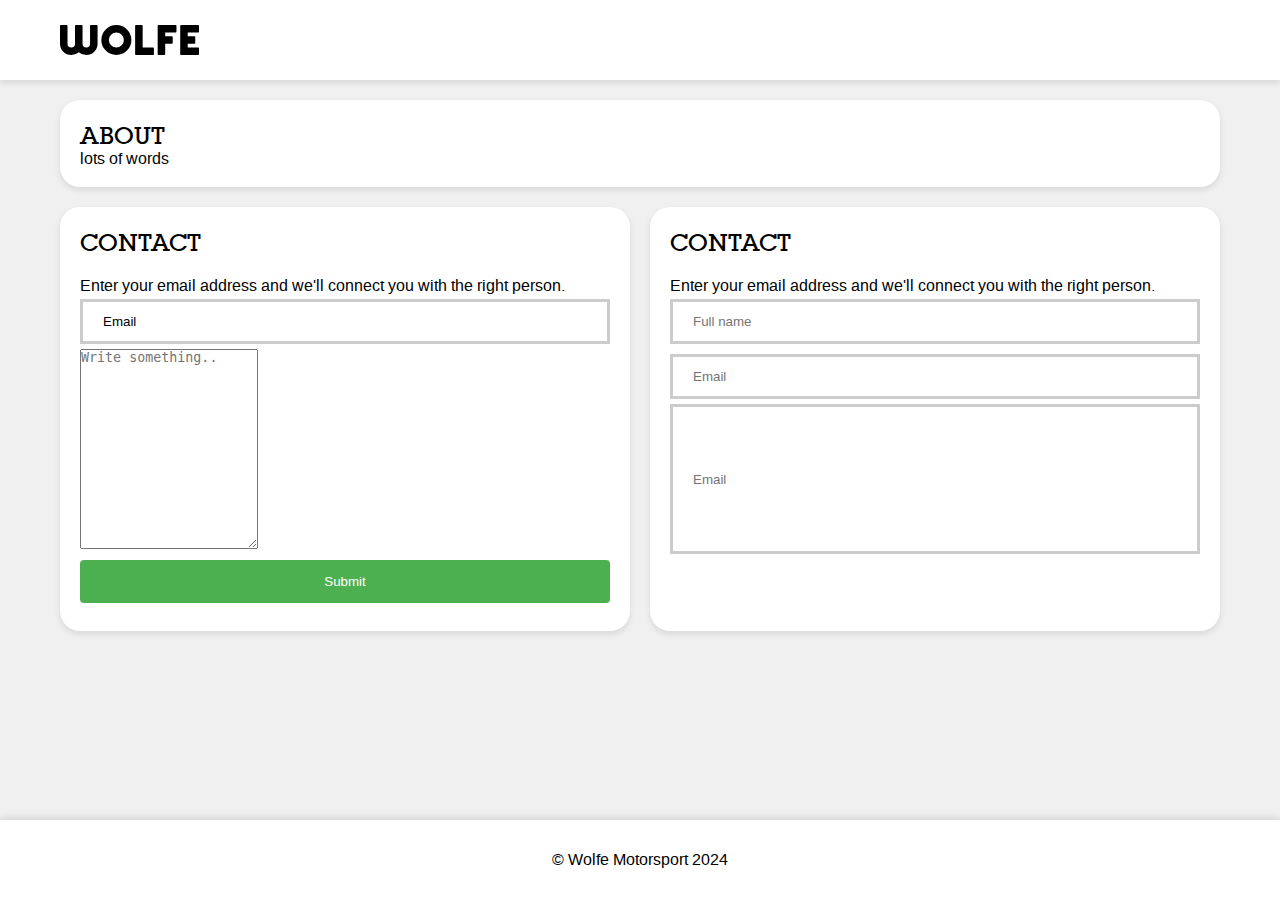
==== index.html @ 40111c15 "Add files via upload" ====
<!DOCTYPE html>

<html>
    <head>
        <meta charset="utf-8" />
        <meta name="viewport" content="width=device-width,  initial-scale=1.0">

        <!-- Site Icon and Title -->
        <title>Wolfe Electronics</title>
        <link rel="icon" type="image/x-icon" href="assets/icon_wolfe.svg">

        <!-- Font Includes -->
        <link rel="preload" as="font" href="style/fonts/itc_lubalin/itc_lubalin.woff2">
        <link rel="preload" as="font" href="style/fonts/itc_lubalin/itc_lubalin.woff">
        <link rel="preload" as="font" href="style/fonts/arimo/arimo.woff2">
        <link rel="preload" as="font" href="style/fonts/arimo/arimo.woff">
        
        <link rel="stylesheet" href="style/fonts/fonts.css">

        <!-- Local Stylesheets -->
        <link rel="stylesheet" href="style/responsive.css">
        <link rel="stylesheet" href="style/style.css">
        <link rel="stylesheet" href="style/navigation.css">

        <!-- JavaScript -->
        <script src="script/navigation.js"></script>
            
    </head>

    <body>

        <!-- Logo and Navigation -->
        <div class="nav">
            <div class="nav-container bg-white">

                <div class="logo">
                    <a href="index.html">
                        <img src="assets/logo_wolfe.svg" alt="Wolfe" height="30px">
                    </a>
                </div>
                

                <!--
                <div class="btn-container">
                    <a class="nav-btn bg-white" href="store.html">STORE</a>
                    <a class="nav-btn bg-white" href="#">BLOG</a>
                    <a class="nav-btn bg-white" href="#">ABOUT</a>
                    <a class="nav-btn end-btn bg-white" href="#">CART</a>
                </div>
                


                <div class="ham-icon"">
                    <a href="javascript:void(0);" onclick="hamburger()">
                        <img src="assets/icon_ham.svg" height="30px">
                    </a>
                </div>
            </div>

            <div id="ham" class="ham-container">
                <a class="ham-btn" href="store.html">STORE</a>
                <a class="ham-btn" href="store.html">BLOG</a>
                <a class="ham-btn" href="store.html">ABOUT</a>
            -->
            </div>
        </div>

        <!-- Main Content -->
        <div class="main">
            <div class="content">

                <!-- Demo Card Container -->
            
                <div class="flex">
                    <a class="card">
                        <h2>ABOUT</h2>
                        lots of words
                    </a>
                    </div>
                
                <div class="grid">

                    <a class="box">
                        <h2>CONTACT</h2>
                        <p>Enter your email address and we'll connect you with the right person.</p>
                        
                        
                            <label for="fname"></label>
                            <input type="text" id="fname" name="fname" value="Email">
                            <textarea id="subject" name="subject" placeholder="Write something.." style="height:200px"></textarea>
                            <input type="submit" value="Submit">
                         
                      
                    </a>
                    <a class="box">
                        <h2>CONTACT</h2>
                        <p>Enter your email address and we'll connect you with the right person.</p>
                        
                        <label for="fname"></label>
                            <input type="text" id="fname" name="fname" placeholder="Full name">
                        <label for="email"></label>
                            <input type="text" id="email" name="email" placeholder="Email">
                            <label for="subject"></label>
                            <input type="textarea" id="email" name="email" placeholder="Email">


                        

                    </a>
                    
                </div>


            </div>


            <!-- Footer -->
            <div class="footer">
                © Wolfe Motorsport 2024
            </div>
        </div>

    </body>
</html>
---- style/fonts/fonts.css ----
@font-face {
    font-family: 'ITC Lubalin';
    src: url('itc_lubalin/itc_lubalin.woff2') format('woff2'),
         url('itc_lubalin/itc_lubalin.woff') format('woff');
    font-weight: normal;
    font-style: normal;
}

@font-face {
    font-family: 'Arimo';
    src: url('arimo/arimo.woff2') format('woff2'),
         url('arimo/arimo.woff') format('woff');
    font-weight: normal;
    font-style: normal;
}
---- style/responsive.css ----
/* FLEX ELEMENTS */
.flex {
    display: flex;
    gap: 20px;
    margin-top: 20px;

    flex-wrap: wrap;
}

/* GRID ELEMENTS */
.grid {
    display: flex;
    flex-direction: row;
    gap: 20px;
    margin-top: 20px;
}

@media only screen and (min-width: 650px) {
    .grid {
        grid-template-columns: repeat(2, 1fr);
    }
}

@media only screen and (min-width: 900px) {
    .grid {
        grid-template-columns: repeat(2, 1fr);
    }
}
---- style/style.css ----
/* GLOBAL */
:root {
    /* standard */
    --background: #f0f0f0;
    --foreground: white;

    --shadow: 0px 3px 6px rgba(0, 0, 0, 0.1);
    --shadow-hover: 0px 3px 9px rgba(0, 0, 0, 0.25);

    /* deluxe */
    --deluxe: linear-gradient(#cbcbcb, #3e3e3e);
    --deluxe-text: #fff4ce;
    --deluxe-shadow: 0px 3px 6px rgba(0, 0, 0, 0.25);

    --deluxe-text-hover: #fffaec;
    --deluxe-text-hover-shadow: 0px 0px 3px #ffe277ce;
    --deluxe-hover-shadow: 0px 3px 9px rgba(0, 0, 0, 0.4);
}

/* STYLE RESET AND BASIC SETUP */
*, *:before, *:after {
    box-sizing: border-box;
    padding: 0;
    margin: 0;
}

html {
    overflow-x: hidden;
}

body {
    margin: 0;
    padding: 0;

    height: 100%;

    background-color: var(--foreground);

    font-family: 'Arimo', sans-serif;
    font-weight: normal;
    font-style: normal;
}

input[type="radio"] {
    -webkit-appearance: none;
    appearance: none;
    display: none;
    
    margin: 0;
    padding: 0;

    width: 0;
    height: 0;
}

/* CONTENT */
img {
    vertical-align: bottom;
}

h1, h2, h3, h4 {
    margin: 0;
    margin-top: 20px;

    padding: 0;

    font-family: 'ITC Lubalin', serif;
    font-weight: normal;
    font-style: normal;
}

p, ul {
    display: block;

    margin: 0;
    margin-top: 20px;

    padding: 0;
}

ul {
    margin-left: 20px;
}

/* FUNCTION OVERRIDES */
.no-select {
    -webkit-user-select: none;
    -moz-user-select: none;
    -ms-user-select: none;
    user-select: none;
}

/* CARDS */
.box {
    border-radius: 20px;
    padding: 20px;
    padding-top: 0;

    width: 100%;
    min-height: 200px;
    overflow: auto;

    box-shadow: var(--shadow);

    background-color: var(--foreground);
    color: black;
    text-decoration: none;

    transition: 0.4s;
}

.card, .card-btn, .card-frame, .card-dlx, .card-dlx-btn {
    border-radius: 20px;
    padding: 20px;
    padding-top: 0;

    width: 100%;
    overflow: auto;

    box-shadow: var(--shadow);

    background-color: var(--foreground);
    color: black;
    text-decoration: none;

    transition: 0.4s;
}

.card-frame {
    padding: 5px;
    padding-top: 0px;
}

.card-hole {
    border-radius: 15px;
    padding: 20px;
    padding-top: 0;

    margin-top: 20px;

    width: 100%;
    overflow: auto;

    box-shadow: var(--shadow) inset;

    background-color: var(--background);
    color: black;
    text-decoration: none;
}

body.hasHover .card-btn:hover {
    transform: scale(1.01);
    box-shadow: var(--shadow-hover);
}

body.hasHover .product:hover {
    transform: scale(1.01);
    box-shadow: var(--shadow-hover);
}

/* DELUXE CARDS */
.card-dlx, .card-dlx-btn {
    background-image: var(--deluxe);
    color: var(--deluxe-text);
    box-shadow: var(--deluxe-shadow);
}

body.hasHover .card-dlx-btn:hover {
    transform: scale(1.01);
    color: var(--deluxe-text-hover);
    text-shadow: var(--deluxe-text-hover-shadow);
    box-shadow: var(--deluxe-hover-shadow);
}

/* BUTTONS */
.btn {
    cursor: pointer;

    width: 100%;

    padding: 10px;
    text-align: center;

    font-family: 'ITC Lubalin';

    border-radius: 10px;
    background-color: var(--foreground);
    box-shadow: 0px 3px 6px rgba(0, 0, 0, 0.1), 0px 0px 1px rgba(0, 0, 0, 0.2) inset;

    transition: 0.2s;
}

.btn-pressed {
    background-color: var(--background);
    box-shadow: var(--shadow) inset;
    border-color: rgba(0, 0, 0, 0);
}

body.hasHover .btn:hover {
    box-shadow: 0px 3px 9px rgba(0, 0, 0, 0.25), 0px 0px 1px rgba(0, 0, 0, 0.2) inset;
}

/* RADIO SET */
input[type="radio"]:checked+.btn {
    cursor: default;
    pointer-events: none;

    background-color: var(--background);
    box-shadow: var(--shadow) inset;
}

/* COLORS */
.foreground {
    background-color: var(--foreground);
}

.background {
    background-color: var(--background);
}

/* EMAIL */

input[type=text] {
    width: 100%;
    padding: 12px 20px;
    margin: 5px 0;
    box-sizing: border-box;
    border: 3px solid #ccc;
    -webkit-transition: 0.5s;
    transition: 0.5s;
    outline: none;
  }
  
  input[type=text]:focus {
    border: 3px solid #555;
  }

  input[type=submit] {
    width: 100%;
    background-color: #4CAF50;
    color: white;
    padding: 14px 20px;
    margin: 8px 0;
    border: none;
    border-radius: 4px;
    cursor: pointer;
  }

  input[type=submit]:hover {
    background-color: #45a049;
  }
  input[type=textarea] {
    width: 100%;
    height: 150px;
    padding: 12px 20px;
    box-sizing: border-box;
    border: 3px solid #ccc;
    -webkit-transition: 0.5s;
    transition: 0.5s;
    resize: none;
    
  }
  input[type=text]:focus {
    border: 3px solid #555;
  }
---- style/navigation.css ----
/* NAVIGATION BAR */
.nav {
    position: absolute;
    top: 0;
    width: 100vw;

    z-index: 1;

    background-color: var(--foreground);
    box-shadow: var(--shadow);
}

.logo {
    padding: 15px;
    padding-left: 0;
}

/* EXPANDED ELEMENTS */
.nav-container {
    display: flex;

    margin-left: auto;
    margin-right: auto;

    gap: 10px;
    padding: 10px;
    padding-left: 20px;
    padding-right: 20px;

    max-width: 1200px;
}

.btn-container {
    width: 100%;

    display: none;
    gap: 10px;
}

.nav-btn {
    border-radius: 15px;
    width: 100px;
    padding: 10px;

    line-height: 40px;
    text-align: center;

    font-family: 'ITC Lubalin', serif;
    font-weight: normal;
    font-style: normal;
    color: black;
    text-decoration: none;

    transition: 0.4s;
}

body.hasHover .nav-btn:hover {
    background-color: var(--background);
    box-shadow: var(--shadow) inset;
}

.end-btn {
    margin-left: auto;
}

/* COLLAPSED ELEMENTS */
.ham-container {
    display: none;
    width: 100vw;

    z-index: 1;
    
    background-color: var(--foreground);
    box-shadow: 0px 6px 6px -3px rgba(0, 0, 0, 0.1);
}

.ham-btn{
    display: block;
    padding: 5px;
    padding-left: 35px;
    line-height: 40px;

    background-color: var(--foreground);

    font-family: 'ITC Lubalin', serif;
    font-weight: normal;
    font-style: normal;
    color: black;
    text-decoration: none;

    transition: 0.4s;
}

body.hasHover .ham-btn:hover {
    background-color: var(--background);
}

.ham-icon {
    margin-left: auto;
    width: 45px;
    padding: 15px;
    padding-right: 0;

    text-decoration: none;
}

/* NAVIGATION CONTROL */
@media only screen and (min-width: 650px) {
    .btn-container {
        display: flex;
    }

    .ham-icon {
        display: none;
    }

    .nav {
        position: fixed;
    }
}

/* LAYOUT */
.main {
    position: relative;
    width: 100vw;
    min-height: 100vh;

    padding-top: 80px;
    padding-bottom: 80px;

    background-color: var(--background);
}

.content {
    max-width: 1200px;

    margin-left: auto;
    margin-right: auto;

    overflow: auto;

    padding: 20px;
    padding-top: 0;
}

.footer {
    display: flex;
    flex-direction: row;
    align-items: center;
    justify-content: center;
    position: absolute;
    bottom: 0;
    width: 100%;
    height: 80px;

    padding: 20px;

    box-shadow: 0px -3px 6px rgba(0, 0, 0, 0.1);

    background-color: var(--foreground);
    
    
}
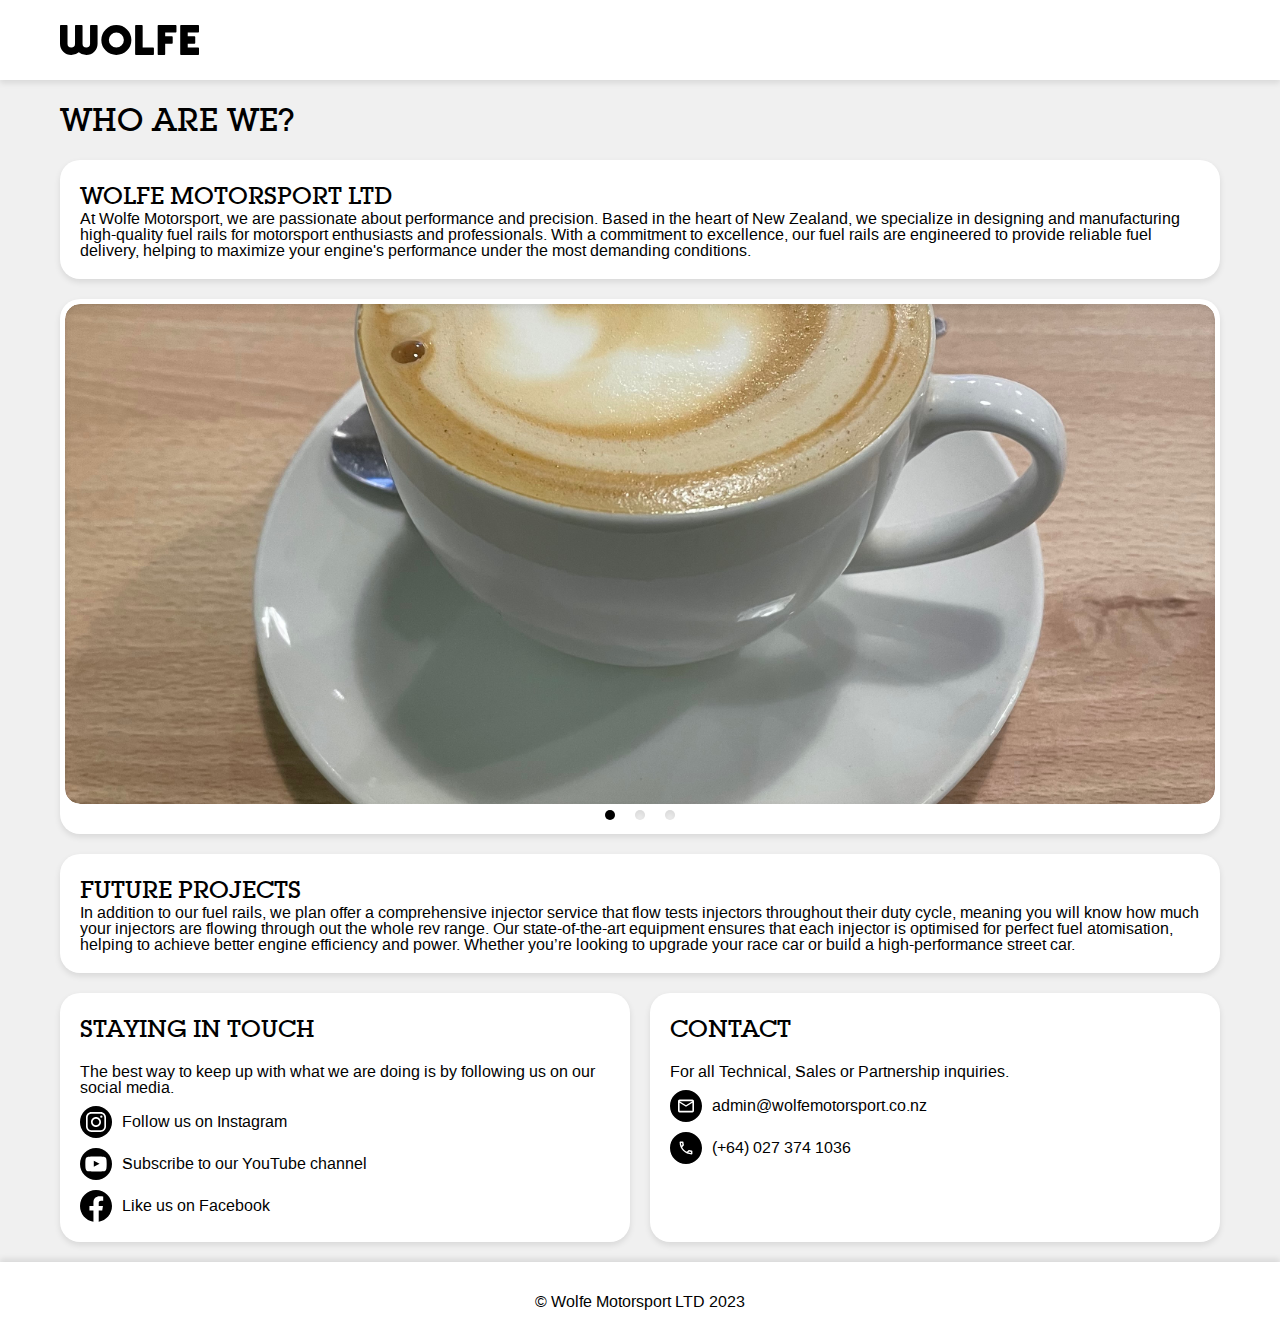
==== commit 12bd5619: "Add files via upload" ====
--- a/index.html
+++ b/index.html
@@ -6,7 +6,7 @@
         <meta name="viewport" content="width=device-width,  initial-scale=1.0">
 
         <!-- Site Icon and Title -->
-        <title>Wolfe Electronics</title>
+        <title>Wolfe Motorsport</title>
         <link rel="icon" type="image/x-icon" href="assets/icon_wolfe.svg">
 
         <!-- Font Includes -->
@@ -24,7 +24,17 @@
 
         <!-- JavaScript -->
         <script src="script/navigation.js"></script>
-            
+        <script src="script/flickity.js"></script>  
+
+        <link rel="preload" as="script" href="script/navigation.js">
+        <link rel="preload" as="script" href="script/flickity.js">
+
+        <!-- Page Specific Stylesheets -->
+        
+        <link rel="stylesheet" href="style/flickity.css">
+        <link rel="stylesheet" href="style/carousel.css">
+        <link rel="stylesheet" href="style/pages/product.css">
+
     </head>
 
     <body>
@@ -38,8 +48,6 @@
                         <img src="assets/logo_wolfe.svg" alt="Wolfe" height="30px">
                     </a>
                 </div>
-                
-
                 <!--
                 <div class="btn-container">
                     <a class="nav-btn bg-white" href="store.html">STORE</a>
@@ -48,12 +56,11 @@
                     <a class="nav-btn end-btn bg-white" href="#">CART</a>
                 </div>
                 
-
-
                 <div class="ham-icon"">
                     <a href="javascript:void(0);" onclick="hamburger()">
                         <img src="assets/icon_ham.svg" height="30px">
                     </a>
+                -->
                 </div>
             </div>
 
@@ -61,62 +68,101 @@
                 <a class="ham-btn" href="store.html">STORE</a>
                 <a class="ham-btn" href="store.html">BLOG</a>
                 <a class="ham-btn" href="store.html">ABOUT</a>
-            -->
             </div>
+        
         </div>
 
         <!-- Main Content -->
         <div class="main">
             <div class="content">
 
-                <!-- Demo Card Container -->
-            
-                <div class="flex">
-                    <a class="card">
-                        <h2>ABOUT</h2>
-                        lots of words
-                    </a>
-                    </div>
                 
-                <div class="grid">
-
-                    <a class="box">
-                        <h2>CONTACT</h2>
-                        <p>Enter your email address and we'll connect you with the right person.</p>
-                        
-                        
-                            <label for="fname"></label>
-                            <input type="text" id="fname" name="fname" value="Email">
-                            <textarea id="subject" name="subject" placeholder="Write something.." style="height:200px"></textarea>
-                            <input type="submit" value="Submit">
-                         
-                      
-                    </a>
-                    <a class="box">
-                        <h2>CONTACT</h2>
-                        <p>Enter your email address and we'll connect you with the right person.</p>
-                        
-                        <label for="fname"></label>
-                            <input type="text" id="fname" name="fname" placeholder="Full name">
-                        <label for="email"></label>
-                            <input type="text" id="email" name="email" placeholder="Email">
-                            <label for="subject"></label>
-                            <input type="textarea" id="email" name="email" placeholder="Email">
 
 
+                <!-- Demo Card Container -->
+                <h1>WHO ARE WE?</h1>
+                <div class="flex bg-grey">
+                    <a class="card">
+                        <h2>WOLFE MOTORSPORT LTD</h2>
+                        At Wolfe Motorsport, we are passionate about performance and precision. Based in the heart of New Zealand, we specialize in designing and manufacturing high-quality fuel rails for motorsport enthusiasts and professionals. With a commitment to excellence, our fuel rails are engineered to provide reliable fuel delivery, helping to maximize your engine's performance under the most demanding conditions.
+                    </a>
+                         <!-- Carousel -->
+                
+                         <div class="prod-car car-card" style="grid-column-end: span 2;">
+                            <div class="carousel js-flickity" data-flickity-options='{ "cellAlign": "left", "contain": true }'>
+                                <div class="carousel-cell">
+                                    <div style="background-image: url(assets/coffee.jpeg);">
+                                    </div>
+                                </div>
+                                <div class="carousel-cell">
+                                    <div style="background-image: url(assets/venue.jpeg);">
+                                    </div>
+                                </div>
+                                <div class="carousel-cell">
+                                    <div style="background-image: url(assets/coffee.jpeg);">
+                                    </div>
+                                </div>
+                            </div>
+                        </div>
                         
+                    
+                    <a class="card">
+                        <h2>FUTURE PROJECTS</h2>
+                        In addition to our fuel rails, we plan offer a comprehensive injector service that flow tests injectors throughout their duty cycle, meaning you will know how much your injectors are flowing through out the whole rev range. Our state-of-the-art equipment ensures that each injector is optimised for perfect fuel atomisation, helping to achieve better engine efficiency and power. Whether you’re looking to upgrade your race car or build a high-performance street car.
+                    </a>
+                
+                    <div class="grid">
 
-                    </a>
-                    
+                        <a class="card">
+                            <h2>STAYING IN TOUCH</h2>
+                            <p>The best way to keep up with what we are doing is by following us on our social media.</p>
+                            <div style="display: flex; flex-direction: column; gap: 10px; margin-top: 10px;">
+                                <!-- First image and text -->
+                                <div class="image-text-container" style="display: flex; flex-wrap: wrap; align-items: center;">
+                                    <img class="social-image" src="assets/instagram_black.svg" alt="instagram">
+                                    <span style="margin-left: 10px; max-width: 250px;">Follow us on Instagram</span>
+                                </div>
+                            
+                                <!-- Second image and text -->
+                                <div class="image-text-container" style="display: flex; flex-wrap: wrap; align-items: center;">
+                                    <img class="social-image" src="assets/youtube_black.svg" alt="youtube">
+                                    <span style="margin-left: 10px; max-width: 250px;">Subscribe to our YouTube channel</span>
+                                </div>
+                            
+                                <!-- Third image and text -->
+                                <div class="image-text-container" style="display: flex; flex-wrap: wrap; align-items: center;">
+                                    <img class="social-image" src="assets/facebook_black.svg" alt="facebook">
+                                    <span style="margin-left: 10px; max-width: 250px;">Like us on Facebook</span>
+                                </div>
+                            </div>
+
+                        </a>
+                        <a class="card">
+                            <h2>CONTACT</h2>
+                            <p>For all Technical, Sales or Partnership inquiries.</p>
+                            <div style="display: flex; flex-direction: column; gap: 10px; margin-top: 10px;">
+                                <!-- First image and text -->
+                                <div class="image-text-container" style="display: flex; flex-wrap: wrap; align-items: center;">
+                                    <img class="social-image" src="assets/email.svg" alt="instagram">
+                                    <span style="margin-left: 10px; max-width: 250px;">admin@wolfemotorsport.co.nz</span>
+                                </div>
+                            
+                                <!-- Second image and text -->
+                                <div class="image-text-container" style="display: flex; flex-wrap: wrap; align-items: center;">
+                                    <img class="social-image" src="assets/phone.svg" alt="youtube">
+                                    <span style="margin-left: 10px; max-width: 250px;">(+64) 027 374 1036</span>
+                                </div>
+                            
+                            </div>
+                        </a>
+    
+                    </div>
                 </div>
-
-
             </div>
-
 
             <!-- Footer -->
             <div class="footer">
-                © Wolfe Motorsport 2024
+                © Wolfe Motorsport LTD 2023
             </div>
         </div>
 
--- a/style/responsive.css
+++ b/style/responsive.css
@@ -7,12 +7,19 @@
     flex-wrap: wrap;
 }
 
+.flex-grid {
+    display: flex;
+    gap: 20px;
+    margin-top: 20px;
+    flex-wrap: wrap;
+}
+
+
 /* GRID ELEMENTS */
 .grid {
-    display: flex;
-    flex-direction: row;
+    display: grid;
     gap: 20px;
-    margin-top: 20px;
+
 }
 
 @media only screen and (min-width: 650px) {
--- a/style/style.css
+++ b/style/style.css
@@ -16,6 +16,11 @@
     --deluxe-text-hover-shadow: 0px 0px 3px #ffe277ce;
     --deluxe-hover-shadow: 0px 3px 9px rgba(0, 0, 0, 0.4);
 }
+
+rect {
+    fill: #ff0000; /* changes the color to red */
+  }
+
 
 /* STYLE RESET AND BASIC SETUP */
 *, *:before, *:after {
@@ -91,28 +96,10 @@
 }
 
 /* CARDS */
-.box {
-    border-radius: 20px;
-    padding: 20px;
-    padding-top: 0;
-
-    width: 100%;
-    min-height: 200px;
-    overflow: auto;
-
-    box-shadow: var(--shadow);
-
-    background-color: var(--foreground);
-    color: black;
-    text-decoration: none;
-
-    transition: 0.4s;
-}
-
 .card, .card-btn, .card-frame, .card-dlx, .card-dlx-btn {
     border-radius: 20px;
     padding: 20px;
-    padding-top: 0;
+    padding-top: 0px;
 
     width: 100%;
     overflow: auto;
@@ -218,49 +205,8 @@
     background-color: var(--background);
 }
 
-/* EMAIL */
-
-input[type=text] {
-    width: 100%;
-    padding: 12px 20px;
-    margin: 5px 0;
-    box-sizing: border-box;
-    border: 3px solid #ccc;
-    -webkit-transition: 0.5s;
-    transition: 0.5s;
-    outline: none;
-  }
-  
-  input[type=text]:focus {
-    border: 3px solid #555;
-  }
-
-  input[type=submit] {
-    width: 100%;
-    background-color: #4CAF50;
-    color: white;
-    padding: 14px 20px;
-    margin: 8px 0;
-    border: none;
-    border-radius: 4px;
-    cursor: pointer;
-  }
-
-  input[type=submit]:hover {
-    background-color: #45a049;
-  }
-  input[type=textarea] {
-    width: 100%;
-    height: 150px;
-    padding: 12px 20px;
-    box-sizing: border-box;
-    border: 3px solid #ccc;
-    -webkit-transition: 0.5s;
-    transition: 0.5s;
-    resize: none;
-    
-  }
-  input[type=text]:focus {
-    border: 3px solid #555;
-  }
-  +
+.social-image {
+    width: 32px;
+    height: 32px;
+}--- a/style/navigation.css
+++ b/style/navigation.css
@@ -158,6 +158,4 @@
     box-shadow: 0px -3px 6px rgba(0, 0, 0, 0.1);
 
     background-color: var(--foreground);
-    
-    
 }--- a/style/carousel.css
+++ b/style/carousel.css
@@ -0,0 +1,104 @@
+/* CAROUSEL CARD */
+.car-card {
+    border-radius: 20px;
+    padding: 5px;
+
+    background-color: var(--foreground);
+    box-shadow: var(--shadow);
+}
+
+/* FLICKITY CAROUSEL */
+.flickity-viewport {
+    margin-bottom: 25px;
+
+    border-radius: 15px;
+    overflow: hidden;
+}
+
+.carousel-cell {
+    margin-right: 10px;
+    height: 500px;
+
+    width: 100%;
+
+    border-radius: 15px;
+    overflow: hidden;
+}
+
+.carousel-cell div {
+    border-radius: 15px;
+
+    width: 100%;
+    height: 100%;
+
+    box-shadow: var(--shadow) inset;
+    background-size: cover;
+    background-position: center;
+}
+
+/* FLICKITY BUTTONS */
+.flickity-button {
+    display: none;
+    opacity: 0;
+
+    height: 100%;
+    width: 10%;
+    border-radius: 0;
+
+    padding: 0;
+    margin: 0;
+
+    transition: 0.4s;
+}
+
+.flickity-prev-next-button  .flickity-button-icon {
+    left: 30%;
+    top: 30%;
+
+    width: 40%;
+    height: 40%;
+}
+
+.flickity-prev-next-button.previous {
+    border-top-left-radius: 15px;
+    border-bottom-left-radius: 15px;
+}
+
+.flickity-prev-next-button.next {
+    border-top-right-radius: 15px;
+    border-bottom-right-radius: 15px;
+}
+
+.flickity-button:hover {
+    opacity: 0.5;
+}
+
+/* FLICKITY DOTS */
+.flickity-page-dots {
+    bottom: -20px;
+    height: 10px;
+}
+
+.flickity-page-dots .dot {
+    position: relative;
+    bottom: 7px;
+
+    width: 10px;
+    height: 10px;
+    margin: 0px 10px;
+
+    opacity: 1;
+    background-color: var(--background);
+    box-shadow: var(--shadow) inset;
+
+    transition: 0.2s;
+}
+
+.flickity-page-dots .dot.is-selected {
+    background-color: black;
+}
+
+/* NON-TOUCH */
+body.hasHover .flickity-button:not(:disabled) {
+    display: block;
+}--- a/style/pages/product.css
+++ b/style/pages/product.css
@@ -0,0 +1,55 @@
+.prod-car {
+    flex-basis: 500px;
+    flex-grow: 1;
+}
+
+.prod-side {
+    flex-basis: 0;
+    flex-grow: 1;
+
+    flex-direction: row;
+}
+
+.prod-info {
+    flex-basis: 0;
+    flex-grow: 1;
+
+    min-width: 300px;
+}
+
+.prod-opts {
+    flex-basis: 0;
+    flex-grow: 1;
+
+    min-width: 300px;
+}
+
+.prod-desc {
+    flex-basis: 400px;
+    flex-grow: 1;
+
+    min-width: 300px;
+}
+
+.prod-doc {
+    flex-basis: 400px;
+    flex-grow: 1;
+
+    min-width: 300px;
+}
+
+.prod-doc-item {
+    width: 100%;
+    margin-top: 20px;
+    text-align: left;
+}
+
+.prod-doc-item p {
+    display: inline;
+    margin: 0;
+    padding: 0;
+}
+
+.prod-doc-item p:first-child {
+    flex-grow: 1;
+}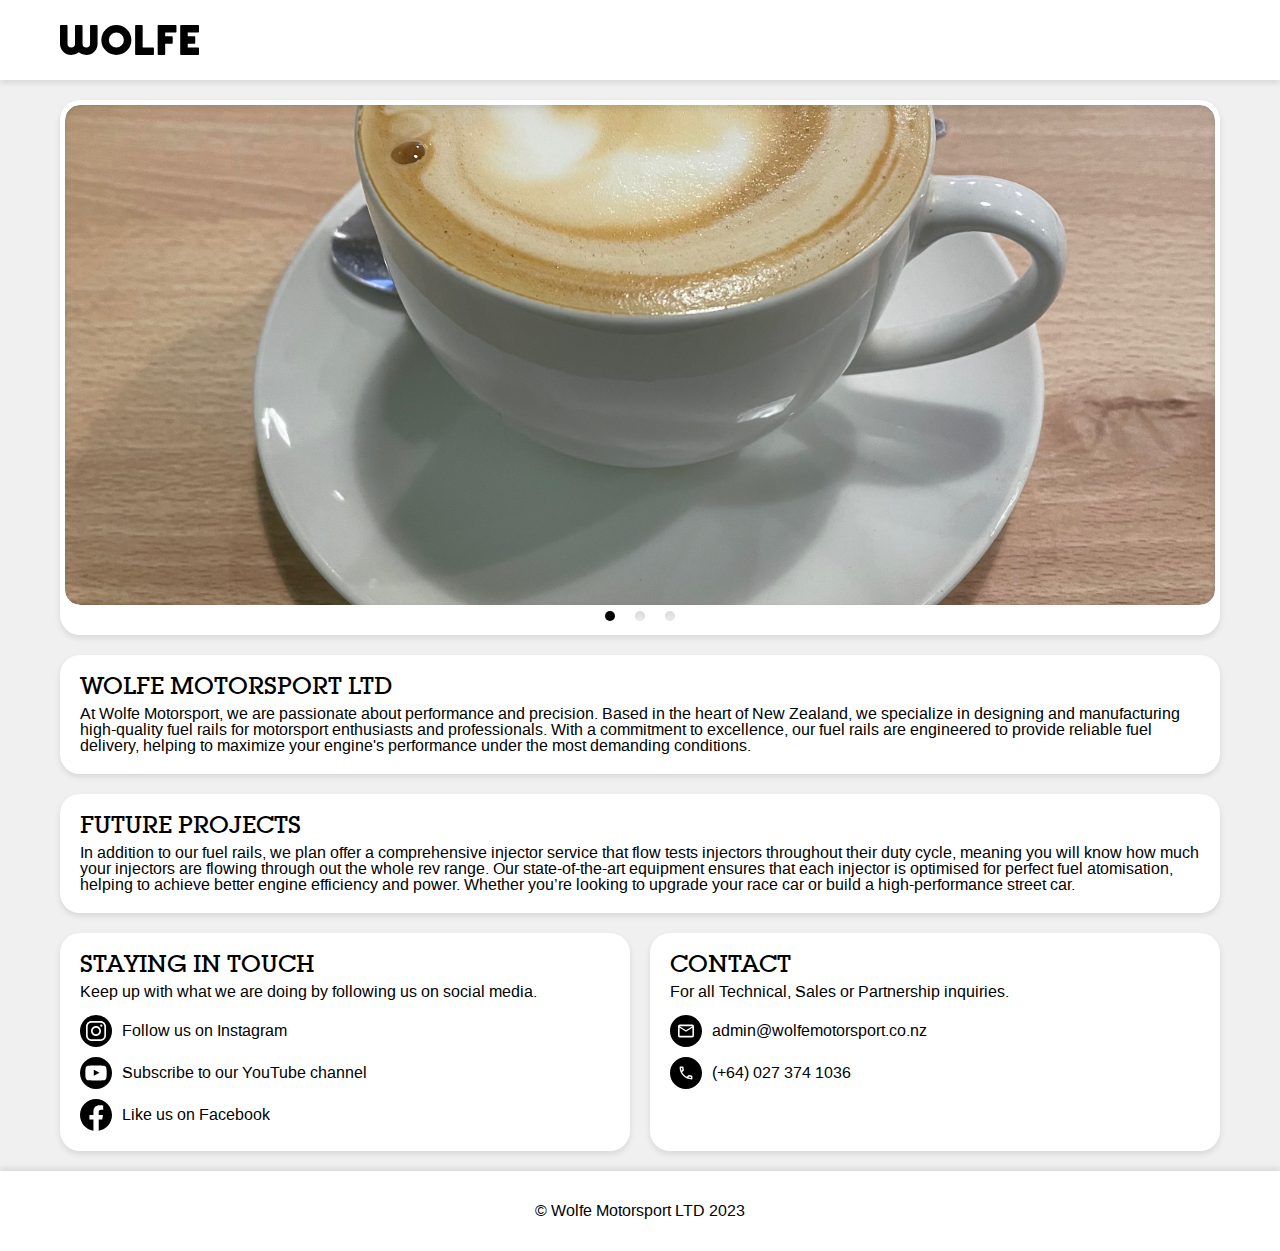
==== commit a01a88ac: "Add files via upload" ====
--- a/index.html
+++ b/index.html
@@ -35,6 +35,23 @@
         <link rel="stylesheet" href="style/carousel.css">
         <link rel="stylesheet" href="style/pages/product.css">
 
+        <script>
+            function myFunction() {
+              var copyText = document.getElementById("textToCopy").innerText;
+              navigator.clipboard.writeText(copyText);
+              
+              var tooltip = document.getElementById("myTooltip");
+              tooltip.innerHTML = "Copied: " + copyText;
+            }
+            
+            function outFunc() {
+              var tooltip = document.getElementById("myTooltip");
+              tooltip.innerHTML = "Copy to clipboard";
+            }
+            </script>
+
+
+
     </head>
 
     <body>
@@ -80,59 +97,71 @@
 
 
                 <!-- Demo Card Container -->
-                <h1>WHO ARE WE?</h1>
+                
                 <div class="flex bg-grey">
+                    
+                    <!-- Carousel -->
+                
+                    <div class="prod-car car-card" style="grid-column-end: span 2;">
+                        <div class="carousel js-flickity" data-flickity-options='{ "cellAlign": "left", "contain": true }'>
+                            <div class="carousel-cell">
+                                <div style="background-image: url(assets/coffee.jpeg);">
+                                </div>
+                            </div>
+                            <div class="carousel-cell">
+                                <div style="background-image: url(assets/venue.jpeg);">
+                                </div>
+                            </div>
+                            <div class="carousel-cell">
+                                <div style="background-image: url(assets/coffee.jpeg);">
+                                </div>
+                            </div>
+                        </div>
+                    </div>
+                    
                     <a class="card">
                         <h2>WOLFE MOTORSPORT LTD</h2>
+                        <p>
                         At Wolfe Motorsport, we are passionate about performance and precision. Based in the heart of New Zealand, we specialize in designing and manufacturing high-quality fuel rails for motorsport enthusiasts and professionals. With a commitment to excellence, our fuel rails are engineered to provide reliable fuel delivery, helping to maximize your engine's performance under the most demanding conditions.
-                    </a>
-                         <!-- Carousel -->
-                
-                         <div class="prod-car car-card" style="grid-column-end: span 2;">
-                            <div class="carousel js-flickity" data-flickity-options='{ "cellAlign": "left", "contain": true }'>
-                                <div class="carousel-cell">
-                                    <div style="background-image: url(assets/coffee.jpeg);">
-                                    </div>
-                                </div>
-                                <div class="carousel-cell">
-                                    <div style="background-image: url(assets/venue.jpeg);">
-                                    </div>
-                                </div>
-                                <div class="carousel-cell">
-                                    <div style="background-image: url(assets/coffee.jpeg);">
-                                    </div>
-                                </div>
-                            </div>
-                        </div>
-                        
+                    </p>
+                    </a>
+
                     
                     <a class="card">
                         <h2>FUTURE PROJECTS</h2>
+                        <p>
                         In addition to our fuel rails, we plan offer a comprehensive injector service that flow tests injectors throughout their duty cycle, meaning you will know how much your injectors are flowing through out the whole rev range. Our state-of-the-art equipment ensures that each injector is optimised for perfect fuel atomisation, helping to achieve better engine efficiency and power. Whether you’re looking to upgrade your race car or build a high-performance street car.
-                    </a>
-                
-                    <div class="grid">
+                    </p>
+                    </a>
+                
+                    
+
+
+                    <div class="flex-grid">
 
                         <a class="card">
                             <h2>STAYING IN TOUCH</h2>
-                            <p>The best way to keep up with what we are doing is by following us on our social media.</p>
-                            <div style="display: flex; flex-direction: column; gap: 10px; margin-top: 10px;">
-                                <!-- First image and text -->
+                            <p>Keep up with what we are doing by following us on social media.</p>
+                            <div style="display: flex; flex-direction: column; gap: 10px; margin-top: 15px;">
+                                <!-- Instagram Link -->
                                 <div class="image-text-container" style="display: flex; flex-wrap: wrap; align-items: center;">
                                     <img class="social-image" src="assets/instagram_black.svg" alt="instagram">
                                     <span style="margin-left: 10px; max-width: 250px;">Follow us on Instagram</span>
                                 </div>
                             
-                                <!-- Second image and text -->
+                                <!-- Youtube Link -->
                                 <div class="image-text-container" style="display: flex; flex-wrap: wrap; align-items: center;">
                                     <img class="social-image" src="assets/youtube_black.svg" alt="youtube">
                                     <span style="margin-left: 10px; max-width: 250px;">Subscribe to our YouTube channel</span>
                                 </div>
                             
-                                <!-- Third image and text -->
-                                <div class="image-text-container" style="display: flex; flex-wrap: wrap; align-items: center;">
+                                <!-- Facebook Link -->
+                                <div class="image-text-container" style="display: flex; align-items: center;">
                                     <img class="social-image" src="assets/facebook_black.svg" alt="facebook">
+                                    
                                     <span style="margin-left: 10px; max-width: 250px;">Like us on Facebook</span>
+                                    
+                                    
                                 </div>
                             </div>
 
@@ -140,17 +169,22 @@
                         <a class="card">
                             <h2>CONTACT</h2>
                             <p>For all Technical, Sales or Partnership inquiries.</p>
-                            <div style="display: flex; flex-direction: column; gap: 10px; margin-top: 10px;">
-                                <!-- First image and text -->
-                                <div class="image-text-container" style="display: flex; flex-wrap: wrap; align-items: center;">
-                                    <img class="social-image" src="assets/email.svg" alt="instagram">
-                                    <span style="margin-left: 10px; max-width: 250px;">admin@wolfemotorsport.co.nz</span>
-                                </div>
-                            
-                                <!-- Second image and text -->
+                            <div style="display: flex; flex-direction: column-reverse; gap: 10px; margin-top: 15px;">
+
+                                <!-- Phone number -->
                                 <div class="image-text-container" style="display: flex; flex-wrap: wrap; align-items: center;">
                                     <img class="social-image" src="assets/phone.svg" alt="youtube">
                                     <span style="margin-left: 10px; max-width: 250px;">(+64) 027 374 1036</span>
+                                 </div>
+                                 <!-- Email click to copy -->
+                                <div class="image-text-container" style="display: flex; flex-wrap: wrap; align-items: center;">
+                                    
+                                <div class="tooltip"style="display: flex; flex-wrap: wrap; align-items: center;" >
+                                <img src="assets/email.svg" class="social-image onclick="myFunction() onmouseout="outFunc()" alt="Copy Image" style="cursor:pointer;">
+                                <span id="textToCopy" onclick="myFunction()">admin@wolfemotorsport.co.nz</span>
+                                <span class="tooltiptext" id="myTooltip">Copy to clipboard</span>
+                                </div>
+
                                 </div>
                             
                             </div>
@@ -163,6 +197,7 @@
             <!-- Footer -->
             <div class="footer">
                 © Wolfe Motorsport LTD 2023
+            
             </div>
         </div>
 
--- a/style/responsive.css
+++ b/style/responsive.css
@@ -3,15 +3,14 @@
     display: flex;
     gap: 20px;
     margin-top: 20px;
-
     flex-wrap: wrap;
 }
 
 .flex-grid {
     display: flex;
     gap: 20px;
-    margin-top: 20px;
-    flex-wrap: wrap;
+    flex-wrap: nowrap;
+    width: 100%;
 }
 
 
@@ -32,4 +31,16 @@
     .grid {
         grid-template-columns: repeat(2, 1fr);
     }
+}
+
+@media only screen and (min-width: 100px) {
+    .flex-grid {
+        flex-wrap: wrap;
+    }
+}
+
+@media only screen and (min-width: 700px) {
+    .flex-grid {
+       flex-wrap: nowrap;
+    }
 }--- a/style/style.css
+++ b/style/style.css
@@ -17,9 +17,7 @@
     --deluxe-hover-shadow: 0px 3px 9px rgba(0, 0, 0, 0.4);
 }
 
-rect {
-    fill: #ff0000; /* changes the color to red */
-  }
+
 
 
 /* STYLE RESET AND BASIC SETUP */
@@ -64,8 +62,8 @@
 }
 
 h1, h2, h3, h4 {
-    margin: 0;
-    margin-top: 20px;
+    margin: 0%;
+    margin-top: 15px;
 
     padding: 0;
 
@@ -78,7 +76,7 @@
     display: block;
 
     margin: 0;
-    margin-top: 20px;
+    margin-top: 5px;
 
     padding: 0;
 }
@@ -103,6 +101,7 @@
 
     width: 100%;
     overflow: auto;
+    flex-grow: 1;
 
     box-shadow: var(--shadow);
 
@@ -209,4 +208,51 @@
 .social-image {
     width: 32px;
     height: 32px;
-}+}
+
+/* COPY TEXT */
+
+.tooltip {
+    position: relative;
+    display: inline-block;
+  }
+  
+  .tooltip .tooltiptext {
+    visibility: hidden;
+    width: 230px;
+    background-color: #555;
+    color: #fff;
+    text-align: center;
+    border-radius: 6px;
+    padding: 5px;
+    position: absolute;
+    z-index: 1;
+    bottom: 100%;
+    left: 50%;
+    margin-left: -75px;
+    opacity: 0;
+    transition: opacity 0.3s;
+  }
+  
+  .tooltip .tooltiptext::after {
+    content: "";
+    position: absolute;
+    top: 100%;
+    left: 50%;
+    margin-left: -5px;
+    border-width: 5px;
+    border-style: solid;
+    border-color: #555 transparent transparent transparent;
+  }
+  
+  .tooltip:hover .tooltiptext {
+    visibility: visible;
+    opacity: 1;
+  }
+  
+  #textToCopy {
+    display: inline-block;
+    margin-left:  10px;
+    border-radius: 5px;
+    margin-right: 10px;
+  }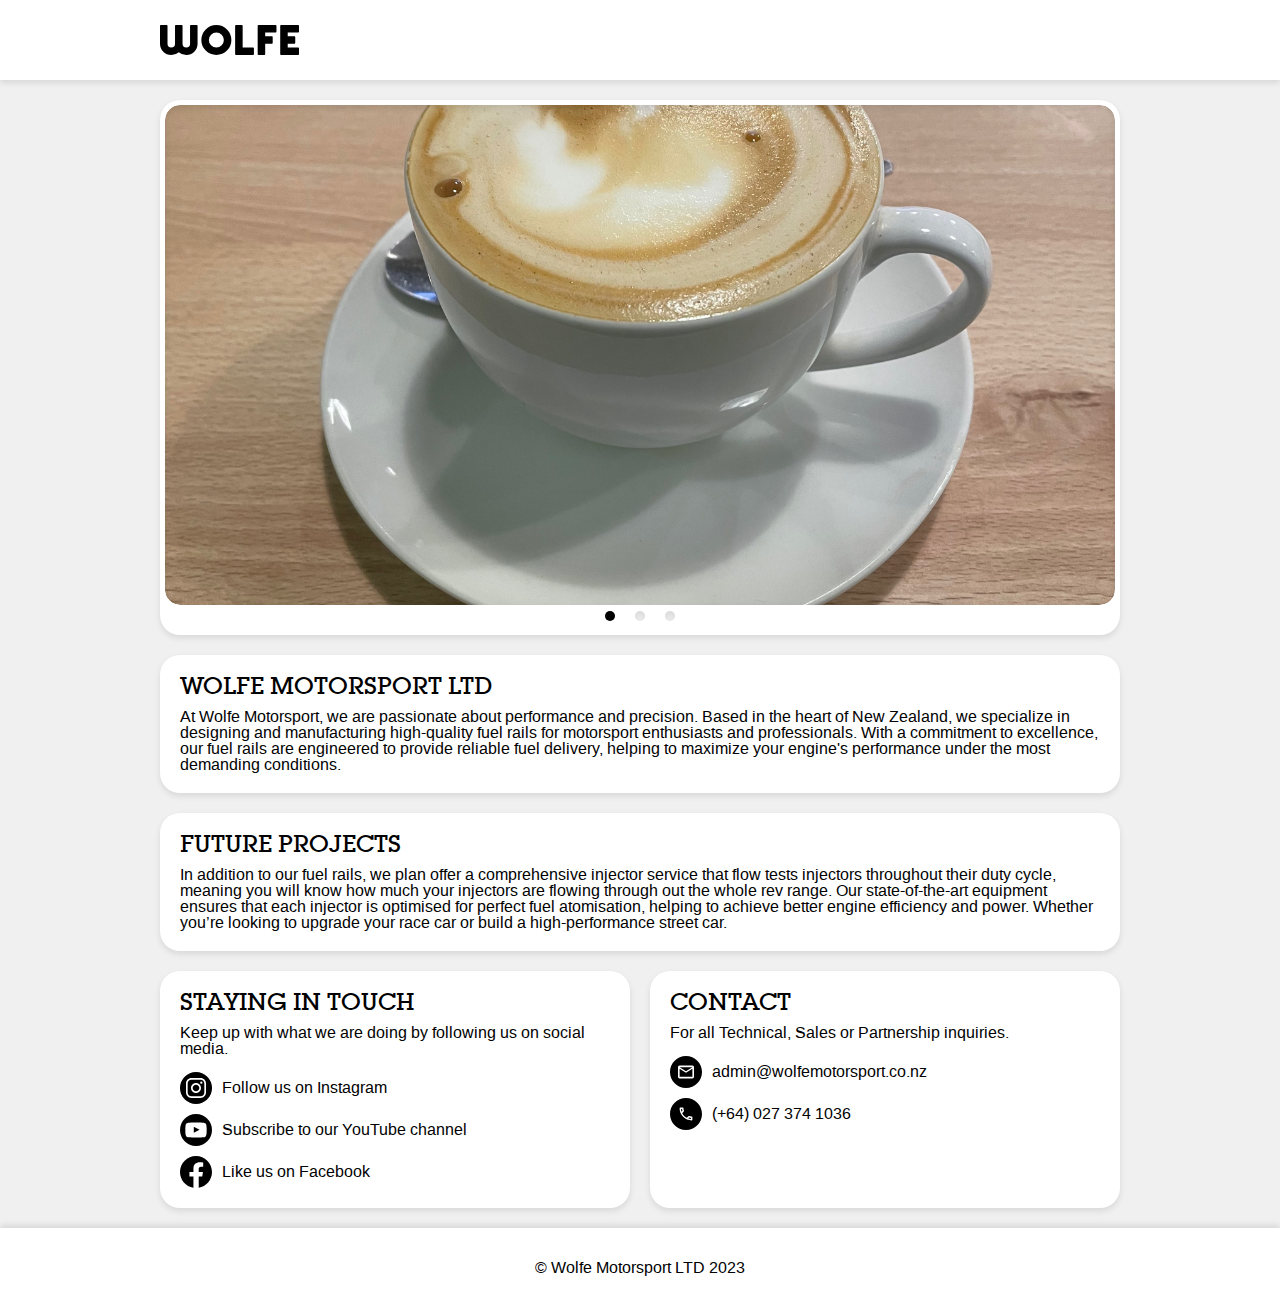
==== commit bbc3244c: "Add files via upload" ====
--- a/index.html
+++ b/index.html
@@ -139,33 +139,32 @@
 
                     <div class="flex-grid">
 
-                        <a class="card">
+                        <div class="card">
                             <h2>STAYING IN TOUCH</h2>
                             <p>Keep up with what we are doing by following us on social media.</p>
                             <div style="display: flex; flex-direction: column; gap: 10px; margin-top: 15px;">
-                                <!-- Instagram Link -->
-                                <div class="image-text-container" style="display: flex; flex-wrap: wrap; align-items: center;">
-                                    <img class="social-image" src="assets/instagram_black.svg" alt="instagram">
-                                    <span style="margin-left: 10px; max-width: 250px;">Follow us on Instagram</span>
-                                </div>
-                            
-                                <!-- Youtube Link -->
-                                <div class="image-text-container" style="display: flex; flex-wrap: wrap; align-items: center;">
-                                    <img class="social-image" src="assets/youtube_black.svg" alt="youtube">
-                                    <span style="margin-left: 10px; max-width: 250px;">Subscribe to our YouTube channel</span>
-                                </div>
-                            
-                                <!-- Facebook Link -->
-                                <div class="image-text-container" style="display: flex; align-items: center;">
-                                    <img class="social-image" src="assets/facebook_black.svg" alt="facebook">
-                                    
-                                    <span style="margin-left: 10px; max-width: 250px;">Like us on Facebook</span>
-                                    
-                                    
-                                </div>
-                            </div>
-
-                        </a>
+                              
+                                
+                                <!-- First image and text with link -->
+                               <a href="https://www.instagram.com" target="_blank" class="image-text-container-link">
+                                   <img class="social-image" src="assets/instagram_black.svg" alt="instagram">
+                                   <span style="margin-left: 10px; max-width: 250px;">Follow us on Instagram</span>
+                               </a>
+
+                               <!-- Second image and text with link -->
+                               <a href="https://www.youtube.com" target="_blank" class="image-text-container-link">
+                                   <img class="social-image" src="assets/youtube_black.svg" alt="youtube">
+                                   <span style="margin-left: 10px; max-width: 250px;">Subscribe to our YouTube channel</span>
+                               </a>
+
+                               <!-- Third image and text with link -->
+                               <a href="https://www.facebook.com" target="_blank" class="image-text-container-link">
+                                   <img class="social-image" src="assets/facebook_black.svg" alt="facebook">
+                                   <span style="margin-left: 10px; max-width: 250px;">Like us on Facebook</span>
+                               </a>
+                           </div>
+
+                        </div>
                         <a class="card">
                             <h2>CONTACT</h2>
                             <p>For all Technical, Sales or Partnership inquiries.</p>
--- a/style/style.css
+++ b/style/style.css
@@ -76,7 +76,7 @@
     display: block;
 
     margin: 0;
-    margin-top: 5px;
+    margin-top: 8px;
 
     padding: 0;
 }
@@ -213,11 +213,13 @@
 /* COPY TEXT */
 
 .tooltip {
+    cursor: pointer;
     position: relative;
     display: inline-block;
   }
   
   .tooltip .tooltiptext {
+    cursor: pointer;
     visibility: hidden;
     width: 230px;
     background-color: #555;
@@ -255,4 +257,37 @@
     margin-left:  10px;
     border-radius: 5px;
     margin-right: 10px;
+  }
+
+  .image-text-container-link {
+    display: inline-flex;
+    flex-wrap: wrap;
+    width: fit-content;
+    align-items: center;
+    text-decoration: none;
+    color: inherit; /* Ensures the link takes on normal text color */
+  }
+
+  .image-text-container {
+    display: inline-flex;
+    flex-wrap: wrap;
+    width: fit-content;
+    align-items: center;
+    text-decoration: none;
+    color: inherit; /* Ensures the link takes on normal text color */
+  }
+
+  .image-text-container-link:hover {
+    text-decoration: underline; /* Optional: adds an underline on hover */
+  }
+
+  @media (max-width: 600px) {
+    .image-text-container {
+      flex-direction: column;
+      align-items: flex-start;
+    }
+
+    .image-text-container img {
+      margin-bottom: 10px;
+    }
   }--- a/style/navigation.css
+++ b/style/navigation.css
@@ -27,7 +27,7 @@
     padding-left: 20px;
     padding-right: 20px;
 
-    max-width: 1200px;
+    max-width: 1000px;
 }
 
 .btn-container {
@@ -132,7 +132,7 @@
 }
 
 .content {
-    max-width: 1200px;
+    max-width: 1000px;
 
     margin-left: auto;
     margin-right: auto;
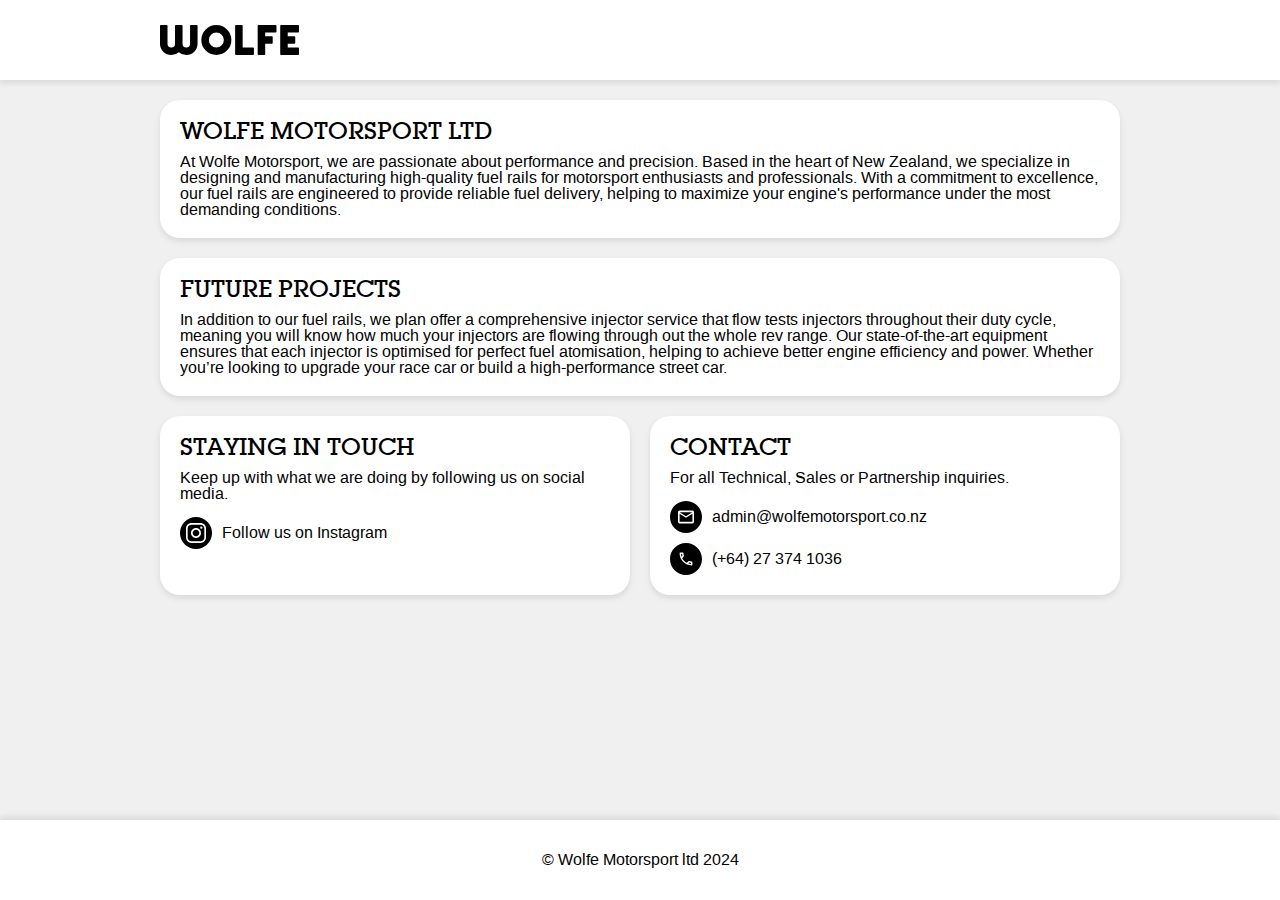
==== commit ba91e3f8: "Add files via upload" ====
--- a/index.html
+++ b/index.html
@@ -100,12 +100,12 @@
                 
                 <div class="flex bg-grey">
                     
-                    <!-- Carousel -->
+                    <!-- Carousel
                 
                     <div class="prod-car car-card" style="grid-column-end: span 2;">
                         <div class="carousel js-flickity" data-flickity-options='{ "cellAlign": "left", "contain": true }'>
                             <div class="carousel-cell">
-                                <div style="background-image: url(assets/coffee.jpeg);">
+                                <div style="background-image: url(assets/RB25.png);">
                                 </div>
                             </div>
                             <div class="carousel-cell">
@@ -118,7 +118,8 @@
                             </div>
                         </div>
                     </div>
-                    
+                     -->
+
                     <a class="card">
                         <h2>WOLFE MOTORSPORT LTD</h2>
                         <p>
@@ -145,23 +146,25 @@
                             <div style="display: flex; flex-direction: column; gap: 10px; margin-top: 15px;">
                               
                                 
-                                <!-- First image and text with link -->
-                               <a href="https://www.instagram.com" target="_blank" class="image-text-container-link">
+                                <!-- Instagram -->
+                               <a href="https://www.instagram.com/wolfemotorsport/" target="_blank" class="image-text-container-link">
                                    <img class="social-image" src="assets/instagram_black.svg" alt="instagram">
                                    <span style="margin-left: 10px; max-width: 250px;">Follow us on Instagram</span>
                                </a>
 
-                               <!-- Second image and text with link -->
+                               <!-- Youtube 
                                <a href="https://www.youtube.com" target="_blank" class="image-text-container-link">
                                    <img class="social-image" src="assets/youtube_black.svg" alt="youtube">
                                    <span style="margin-left: 10px; max-width: 250px;">Subscribe to our YouTube channel</span>
                                </a>
-
-                               <!-- Third image and text with link -->
-                               <a href="https://www.facebook.com" target="_blank" class="image-text-container-link">
-                                   <img class="social-image" src="assets/facebook_black.svg" alt="facebook">
-                                   <span style="margin-left: 10px; max-width: 250px;">Like us on Facebook</span>
-                               </a>
+                               -->
+
+                               <!-- Facebook 
+                                <a href="https://www.facebook.com" target="_blank" class="image-text-container-link">
+                                    <img class="social-image" src="assets/facebook_black.svg" alt="facebook">
+                                    <span style="margin-left: 10px; max-width: 250px;">Like us on Facebook</span>
+                                </a>
+                                -->
                            </div>
 
                         </div>
@@ -173,7 +176,7 @@
                                 <!-- Phone number -->
                                 <div class="image-text-container" style="display: flex; flex-wrap: wrap; align-items: center;">
                                     <img class="social-image" src="assets/phone.svg" alt="youtube">
-                                    <span style="margin-left: 10px; max-width: 250px;">(+64) 027 374 1036</span>
+                                    <span style="margin-left: 10px; max-width: 250px;">(+64) 27 374 1036</span>
                                  </div>
                                  <!-- Email click to copy -->
                                 <div class="image-text-container" style="display: flex; flex-wrap: wrap; align-items: center;">
@@ -195,7 +198,7 @@
 
             <!-- Footer -->
             <div class="footer">
-                © Wolfe Motorsport LTD 2023
+                © Wolfe Motorsport ltd 2024
             
             </div>
         </div>
